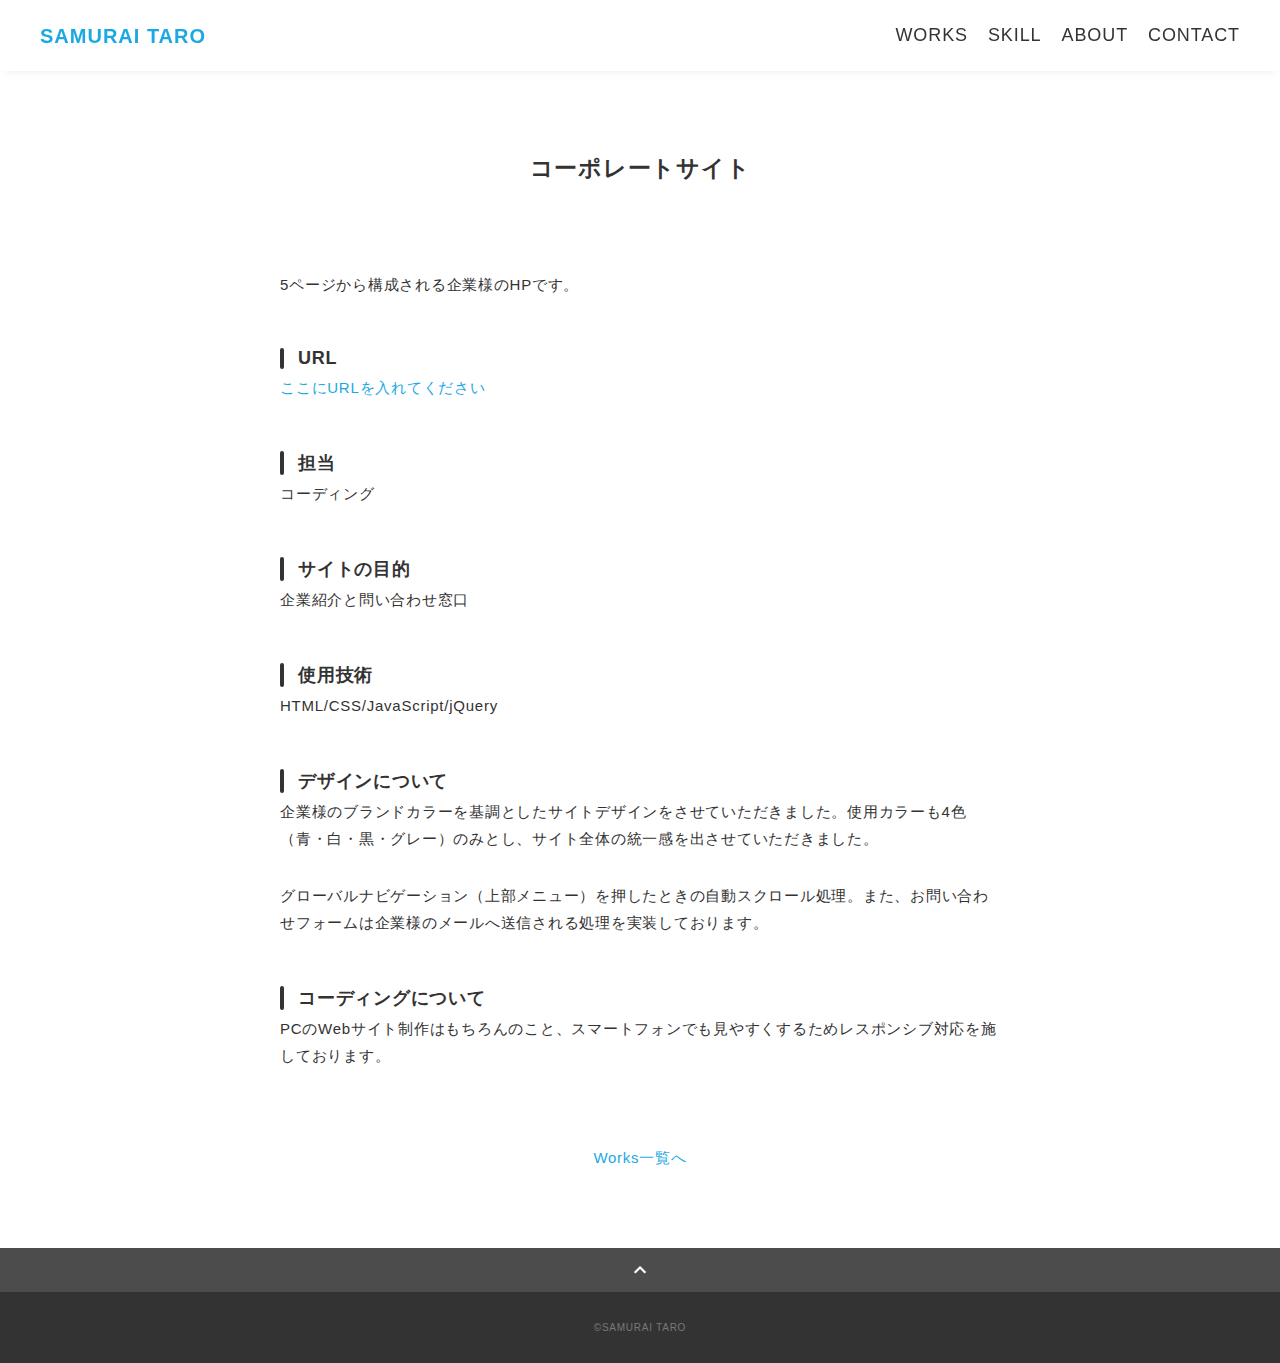
==== portfolio/works-1.html @ 839d48f8 "初回アップロード" ====
<!DOCTYPE html>
<html>
<head>
  <meta charset="utf-8">
  <meta name="viewport" content="width=device-width, initial-scale=1.0, maximum-scale=1.0, minimum-scale=1.0">
  <title>SAMURAI ポートフォリオ</title>
  <link rel="preconnect" href="https://fonts.gstatic.com">
  <link href="https://fonts.googleapis.com/css2?family=Montserrat:wght@400;700&display=swap" rel="stylesheet">
  <link href="https://fonts.googleapis.com/css?family=Material+Icons+Outlined" rel="stylesheet">
  <link href="css/ress.css" media="all" rel="stylesheet" type="text/css" />
  <link href="css/style.css" media="all" rel="stylesheet" type="text/css" />
</head>

<body>
  <div class="wrapper">

    <!-- header -->
    <header class="header ">
      <div class="container">
        <h1 class="header-logo">
          <a href="index.html">SAMURAI TARO</a>
        </h1>
        <nav class="gnav">
          <ul class="gnav-list">
            <li class="gnav-item"><a href="index.html#works">WORKS</a></li>
            <li class="gnav-item"><a href="index.html#skill">SKILL</a></li>
            <li class="gnav-item"><a href="index.html#about">ABOUT</a></li>
            <li class="gnav-item"><a href="index.html#contact">CONTACT</a></li>
          </ul>
        </nav>
      </div>
    </header>
    <!-- /header -->

    <main class="content">

      <article class="article">
        <div class="article-container">
          <h2 class="article-title">コーポレートサイト</h2>
          <div class="article-body">
            <p>
              <img src="img/works-detail/works-1.png" alt="">
            </p>
            <p>
              5ページから構成される企業様のHPです。
            </p>
            <h3>URL</h3>
            <p><a href="" target="_blank" rel="noopener">ここにURLを入れてください</a></p>
            <h3>担当</h3>
            <p>コーディング</p>
            <h3>サイトの目的</h3>
            <p>企業紹介と問い合わせ窓口</p>
            <h3>使用技術</h3>
            <p>HTML/CSS/JavaScript/jQuery</p>
            <h3>デザインについて</h3>
            <p>
              企業様のブランドカラーを基調としたサイトデザインをさせていただきました。使用カラーも4色（青・白・黒・グレー）のみとし、サイト全体の統一感を出させていただきました。
            </p>
            <p>
              グローバルナビゲーション（上部メニュー）を押したときの自動スクロール処理。また、お問い合わせフォームは企業様のメールへ送信される処理を実装しております。
            </p>
            <h3>コーディングについて</h3>
            <p>
              PCのWebサイト制作はもちろんのこと、スマートフォンでも見やすくするためレスポンシブ対応を施しております。
            </p>
          </div>
          <div class="home-link">
            <a href="index.html#works">Works一覧へ</a>
          </div>
        </div>
      </article>

      <div class="page-top" id="js-page-top">
        <span class="material-icons-outlined">expand_less</span>
      </div>
    </main>

    <!-- footer -->
    <footer class="footer">
      <div class="copyright">&copy;SAMURAI TARO</div>
    </footer>
    <!-- /footer -->

  </div>
  <script src="https://ajax.googleapis.com/ajax/libs/jquery/3.6.0/jquery.min.js"></script>
  <script type='text/javascript' src="js/script.js"></script>
</body>
</html>
---- portfolio/css/ress.css ----
/*!
 * ress.css • v3.0.1
 * MIT License
 * github.com/filipelinhares/ress
 */

/* # =================================================================
   # Global selectors
   # ================================================================= */

html {
  box-sizing: border-box;
  word-break: normal;
  -moz-tab-size: 4;
  tab-size: 4;

  -webkit-text-size-adjust: 100%; /* Prevent adjustments of font size after orientation changes in iOS */
}

*,
::before,
::after {
  box-sizing: inherit;
  background-repeat: no-repeat; /* Set `background-repeat: no-repeat` to all elements and pseudo elements */
}

::before,
::after {
  vertical-align: inherit;
  text-decoration: inherit; /* Inherit text-decoration and vertical align to ::before and ::after pseudo elements */
}

* {
  margin: 0;
  padding: 0; /* Reset `padding` and `margin` of all elements */
}

/* # =================================================================
   # General elements
   # ================================================================= */

hr {
  overflow: visible; /* Show the overflow in Edge and IE */
  height: 0; /* Add the correct box sizing in Firefox */
}

details,
main {
  display: block; /* Render the `main` element consistently in IE. */
}

summary {
  display: list-item; /* Add the correct display in all browsers */
}

small {
  font-size: 80%; /* Set font-size to 80% in `small` elements */
}

[hidden] {
  display: none; /* Add the correct display in IE */
}

abbr[title] {
  /* Add the correct text decoration in Chrome, Edge, IE, Opera, and Safari */
  text-decoration: underline;
  text-decoration: underline dotted;
  border-bottom: none; /* Remove the bottom border in Chrome 57 */
}

a {
  background-color: transparent; /* Remove the gray background on active links in IE 10 */
}

a:active,
a:hover {
  outline-width: 0; /* Remove the outline when hovering in all browsers */
}

code,
kbd,
pre,
samp {
  font-family: monospace, monospace; /* Specify the font family of code elements */
}

pre {
  font-size: 1em; /* Correct the odd `em` font sizing in all browsers */
}

b,
strong {
  font-weight: bolder; /* Add the correct font weight in Chrome, Edge, and Safari */
}

/* https://gist.github.com/unruthless/413930 */
sub,
sup {
  position: relative;
  font-size: 75%;
  line-height: 0;
  vertical-align: baseline;
}

sub {
  bottom: -.25em;
}

sup {
  top: -.5em;
}

/* # =================================================================
   # Forms
   # ================================================================= */

input {
  border-radius: 0;
}

/* Replace pointer cursor in disabled elements */
[disabled] {
  cursor: default;
}

[type="number"]::-webkit-container-spin-button,
[type="number"]::-webkit-outer-spin-button {
  height: auto; /* Correct the cursor style of increment and decrement buttons in Chrome */
}

[type="search"] {
  outline-offset: -2px; /* Correct the outline style in Safari */

  -webkit-appearance: textfield; /* Correct the odd appearance in Chrome and Safari */
}

[type="search"]::-webkit-search-decoration {
  -webkit-appearance: none; /* Remove the container padding in Chrome and Safari on macOS */
}

textarea {
  overflow: auto; /* Internet Explorer 11+ */
  resize: vertical; /* Specify textarea resizability */
}

button,
input,
optgroup,
select,
textarea {
  font: inherit; /* Specify font inheritance of form elements */
}

optgroup {
  font-weight: bold; /* Restore the font weight unset by the previous rule */
}

button {
  overflow: visible; /* Address `overflow` set to `hidden` in IE 8/9/10/11 */
}

button,
select {
  text-transform: none; /* Firefox 40+, Internet Explorer 11- */
}

/* Apply cursor pointer to button elements */
button,
[type="button"],
[type="reset"],
[type="submit"],
[role="button"] {
  cursor: pointer;
  color: inherit;
}

/* Remove container padding and border in Firefox 4+ */
button::-moz-focus-container,
[type="button"]::-moz-focus-container,
[type="reset"]::-moz-focus-container,
[type="submit"]::-moz-focus-container {
  padding: 0;
  border-style: none;
}

/* Replace focus style removed in the border reset above */
button:-moz-focusring,
[type="button"]::-moz-focus-container,
[type="reset"]::-moz-focus-container,
[type="submit"]::-moz-focus-container {
  outline: 1px dotted ButtonText;
}

button,
html [type="button"],
/* Prevent a WebKit bug where (2) destroys native `audio` and `video`controls in Android 4 */
[type="reset"],
[type="submit"] {
  -webkit-appearance: button; /* Correct the inability to style clickable types in iOS */
}

/* Remove the default button styling in all browsers */
button,
input,
select,
textarea {
  border-style: none;
  background-color: transparent;
}

/* Style select like a standard input */
select {
  -webkit-appearance: none; /* Chrome 41+ */
  -moz-appearance: none; /* Firefox 36+ */
}

select::-ms-expand {
  display: none; /* Internet Explorer 11+ */
}

select::-ms-value {
  color: currentColor; /* Internet Explorer 11+ */
}

legend {
  display: table; /* Correct the text wrapping in Edge and IE */
  max-width: 100%; /* Correct the text wrapping in Edge and IE */
  max-width: 100%; /* Correct the text wrapping in Edge 18- and IE */
  white-space: normal; /* Correct the text wrapping in Edge and IE */
  color: inherit; /* Correct the color inheritance from `fieldset` elements in IE */
  border: 0; /* Correct `color` not being inherited in IE 8/9/10/11 */
}

::-webkit-file-upload-button {
  font: inherit; /* Change font properties to `inherit` in Chrome and Safari */
  color: inherit;
  /* Correct the inability to style clickable types in iOS and Safari */

  -webkit-appearance: button;
}

/* # =================================================================
   # Specify media element style
   # ================================================================= */

img {
  border-style: none; /* Remove border when inside `a` element in IE 8/9/10 */
}

/* Add the correct vertical alignment in Chrome, Firefox, and Opera */
progress {
  vertical-align: baseline;
}

/* # =================================================================
   # Accessibility
   # ================================================================= */

/* Hide content from screens but not screenreaders */
@media screen {
  [hidden~="screen"] {
    display: inherit;
  }
  [hidden~="screen"]:not(:active):not(:focus):not(:target) {
    position: absolute !important;
    clip: rect(0 0 0 0) !important;
  }
}

/* Specify the progress cursor of updating elements */
[aria-busy="true"] {
  cursor: progress;
}

/* Specify the pointer cursor of trigger elements */
[aria-controls] {
  cursor: pointer;
}

/* Specify the unstyled cursor of disabled, not-editable, or otherwise inoperable elements */
[aria-disabled] {
  cursor: default;
}
---- portfolio/css/style.css ----
body {
  font-family: "M PLUS Rounded 1c", sans-serif;
  font-size: 15px;
  letter-spacing: .05em;
  color: #333;
}

a {
  transition: opacity .3s;
  text-decoration: none;
  color: #1ca9e3;
}

img {
  max-width: 100%;
  height: auto;
  vertical-align: bottom;
  border-style: none;
}



.pc-only {
  display: block;
}

.sp-only {
  display: none;
}

/*--------------------------------
 レイアウト
---------------------------------*/
.wrapper {
  padding-top: 73px;
}

.section {
  padding: 90px 0;
}

.section:nth-of-type(odd) {
  background-color: #f7f7f7;
}

.container {
  max-width: 1340px;
  margin: 0 auto;
  padding: 0 40px;
}


/*--------------------------------
 見出し
---------------------------------*/
.title {
  font-size: 34px;
  font-weight: bold;
  line-height: 1;
  margin-bottom: 40px;
  text-align: center;
  letter-spacing: .05em;
  color: #333;
  text-decoration: underline;
  text-decoration-color: #ff914d;
}

.lead {
  font-size: 16px;
  line-height: 1.8;
  margin-bottom: 30px;
}

/*--------------------------------
ヘッダー
---------------------------------*/
.header {
  position: fixed;
  top: 0;
  z-index: 1;
  width: 100%;
  background-color: #fff;
  box-shadow: 0 5px 10px -6px rgba(0,0,0,.1);
}

.header .container {
  display: flex;
  align-items: center;
  justify-content: space-between;
  padding: 20px 40px;
}

.header-logo {
  font-size: 20px;
  font-weight: bold;
  line-height: 1.2;
  margin-right: 20px;
  letter-spacing: .05em;
}

.header-logo a {
  width: 200px;
  display: inline-block;
}

.gnav-list {
  display: flex;
  justify-content: space-between;
  list-style: none;
}

.gnav-item:not(:last-child) {
  margin-right: 20px;
}

.gnav-item a {
  position: relative;
  font-size: 18px;
  display: inline-block;
  padding: 5px 0;
  transition: .3s;
  letter-spacing: .05em;
  color: #333;
}
.gnav-item a:after {
  position: absolute;
  bottom: 0;
  left: 50%;
  width: 0;
  height: 2px;
  content: "";
  transition: .3s;
  -webkit-transform: translateX(-50%);
  transform: translateX(-50%);
  background-color: #ff914d;
}

.gnav-item a:hover:after {
  width: 100%;
}

/*--------------------------------
 メインビジュアル
---------------------------------*/
.mv {
  display: flex;
  align-items: center;
  height: auto;
  text-align: center;
  justify-content: center;
}

.mv-container {
  position: relative;
  padding: 20px 0 20px 0;
}

.mv-container img {  
  width: 100%;
  height: auto;
  z-index: 10;
}

.mv2-container img{
  position: absolute;
  width: 25%;
  right: 150px;
  top: 330px;
  z-index: 11;
}
/*--------------------------------
 Works
---------------------------------*/
.works-list {
  display: flex;
  flex-wrap: wrap;
  margin-bottom: -40px;
}

.works-item {
  width: 31.74603%;
  margin-right: 1.58730%;
  margin-bottom: 40px;
  color: #333;
}

.works-item:hover {
  opacity: .9;
}

.works-item:nth-of-type(3n) {
  margin-right: 0;
}

.works-img img {
  border: 1px solid #e6e6e6;
}

.works-name {
  font-size: 12px;
  font-weight: bold;
  margin-top: 8px;
}

.works-info {
  font-size: 10px;
  margin-top: 5px;
}


/*--------------------------------
 Skill
---------------------------------*/
.skill-list {
  display: flex;
  flex-wrap: wrap;
  justify-content: space-between;
  margin-bottom: -50px;
}

.skill-item {
  display: flex;
  align-items: flex-start;
  justify-content: space-between;
  width: 48%;
  margin-bottom: 50px;
}

.skill-img {
  width: 60px;
  height: auto;
  margin-right: 20px;
}

.skill-body {
  flex: 1;
}

.skill-name {
  margin-bottom: 10px;
}

.skill-text {
  font-size: 14px;
  line-height: 1.8;
}


/*--------------------------------
 About
---------------------------------*/
.profile {
  display: flex;
  flex-wrap: wrap;
  max-width: 800px;
  margin: 0 auto;
}
.profile-img {
  width: 20%;
  margin-right: 30px;
  border-radius: 50%;
}
.profile-img img {
  border-radius: 50%;
}
.profile-body {
  flex: 1;
}

.profile-body p {
  font-size: 15px;
  line-height: 1.8;
}

.profile-body p:not(:last-child) {
  margin-bottom: 30px;
}


/*--------------------------------
 Contact
---------------------------------*/
.contact {
  text-align: center;
}

.contact-item:not(:last-child) {
  margin-right: 10px;
}

.contact-text {
  margin-top: 10px;
}


/*--------------------------------
 ページトップ
---------------------------------*/
.page-top {
  font-weight: bold;
  padding: 10px;
  cursor: pointer;
  text-align: center;
  background-color: #4c4c4c;
}

.page-top .material-icons-outlined {
  vertical-align: bottom;
  color: #fff;
}

/*--------------------------------
 フッター
---------------------------------*/
.footer {
  padding: 30px;
  background-color: #333;
}

.copyright {
  font-size: 10px;
  text-align: center;
  color: #797979;
}

/*--------------------------------
 下層：Worksページ
---------------------------------*/
.article {
  padding: 80px 0;
}

.article-container {
  max-width: 1040px;
  margin: 0 auto;
  padding: 0 20px;
}

.article-title {
  margin-bottom: 30px;
  text-align: center;
}

.article-body {
  max-width: 720px;
  margin: 0 auto;
  margin-bottom: 80px;
}

.article-body h3 {
  position: relative;
  font-size: 18px;
  margin-bottom: 5px;
  padding-left: 1em;
}

.article-body img {
  width: 100%;
  height: auto;
}

.article-body h3:not(:first-child) {
  margin-top: 50px;
}

.article-body h3::before {
  position: absolute;
  top: 0;
  left: 0;
  width: 4px;
  height: 100%;
  content: "";
  border-radius: 3px;
  background-color: #333;
}

.article-body p {
  font-size: 15px;
  line-height: 1.8;
  margin-bottom: 30px;
}

.home-link {
  text-align: center;
}

/*media Queries 767
----------------------------------------------------*/
@media screen and (max-width: 767px) {
  body {
    font-size: 14px;
  }

  .pc-only {
    display: none;
  }

  .sp-only {
    display: block;
  }

  /* 見出し */
  .title {
    font-size: 26px;
    margin-bottom: 20px;
  }

  .lead {
    font-size: 14px;
    line-height: 1.7;
    margin-bottom: 20px;
  }

  /* レイアウト */
  .wrapper {
    padding-top: 57px;
  }

  .section {
    padding: 60px 0;
  }

  .container {
    padding: 0 20px;
  }

  /* ヘッダー */
  .header .container {
    padding: 15px;
  }

  .header-logo {
    font-size: 15px;
    margin-right: 15px;
  }

  .gnav-item:not(:last-child) {
    margin-right: 10px;
  }

  .gnav-item a {
    font-size: 10px;
  }

  .gnav-item a:after {
    display: none;
  }

  /*  メインビジュアル */
  .mv {
    height: 40vh;
  }

  .mv-container {
    padding: 0 20px;
  }

  .mv-title {
    font-size: 30px;
  }
  .mv-subtitle {
    font-size: 16px;
    margin-bottom: 20px;
  }

  .mv-text {
    top: 75%;
    font-size: 14px;
    line-height: 1.7;
  }

  /* Works */
  .works-name {
    font-size: 12px;
  }

  .works-info {
    margin-top: 3px;
  }

  .works-list {
    justify-content: space-between;
  }

  .works-item {
    flex: 0 0 48%;
    margin-right: 0;
    margin-bottom: 30px;
  }

  /* Skill */
  .skill-list {
    display: block;
    margin-bottom: 0;
  }

  .skill-item {
    width: 100%;
    margin-bottom: 35px;
  }

  .skill-item:last-child {
    margin-bottom: 0;
  }

  .skill-name {
    margin-bottom: 5px;
  }

  .skill-text {
    font-size: 13px;
    line-height: 1.7;
  }

  /* About */
  .profile {
    display: block;
  }
  .profile-img {
    width: 150px;
    margin: 0 auto;
    margin-bottom: 25px;
  }

  .profile-body p {
    font-size: 14px;
    line-height: 1.7;
  }

  .profile-body p:not(:last-child) {
    margin-bottom: 20px;
  }

  /* フッター */
  .footer {
    padding: 20px;
  }

  /* 下層ページ */
  .article {
    padding: 50px 0;
  }

  .article-body h3 {
    font-size: 16px;
    padding-left: .8em;
  }

  .article-body h3:not(:first-child) {
    margin-top: 30px;
  }

  .article-body p {
    font-size: 14px;
    line-height: 1.7;
    margin-bottom: 20px;
  }
}
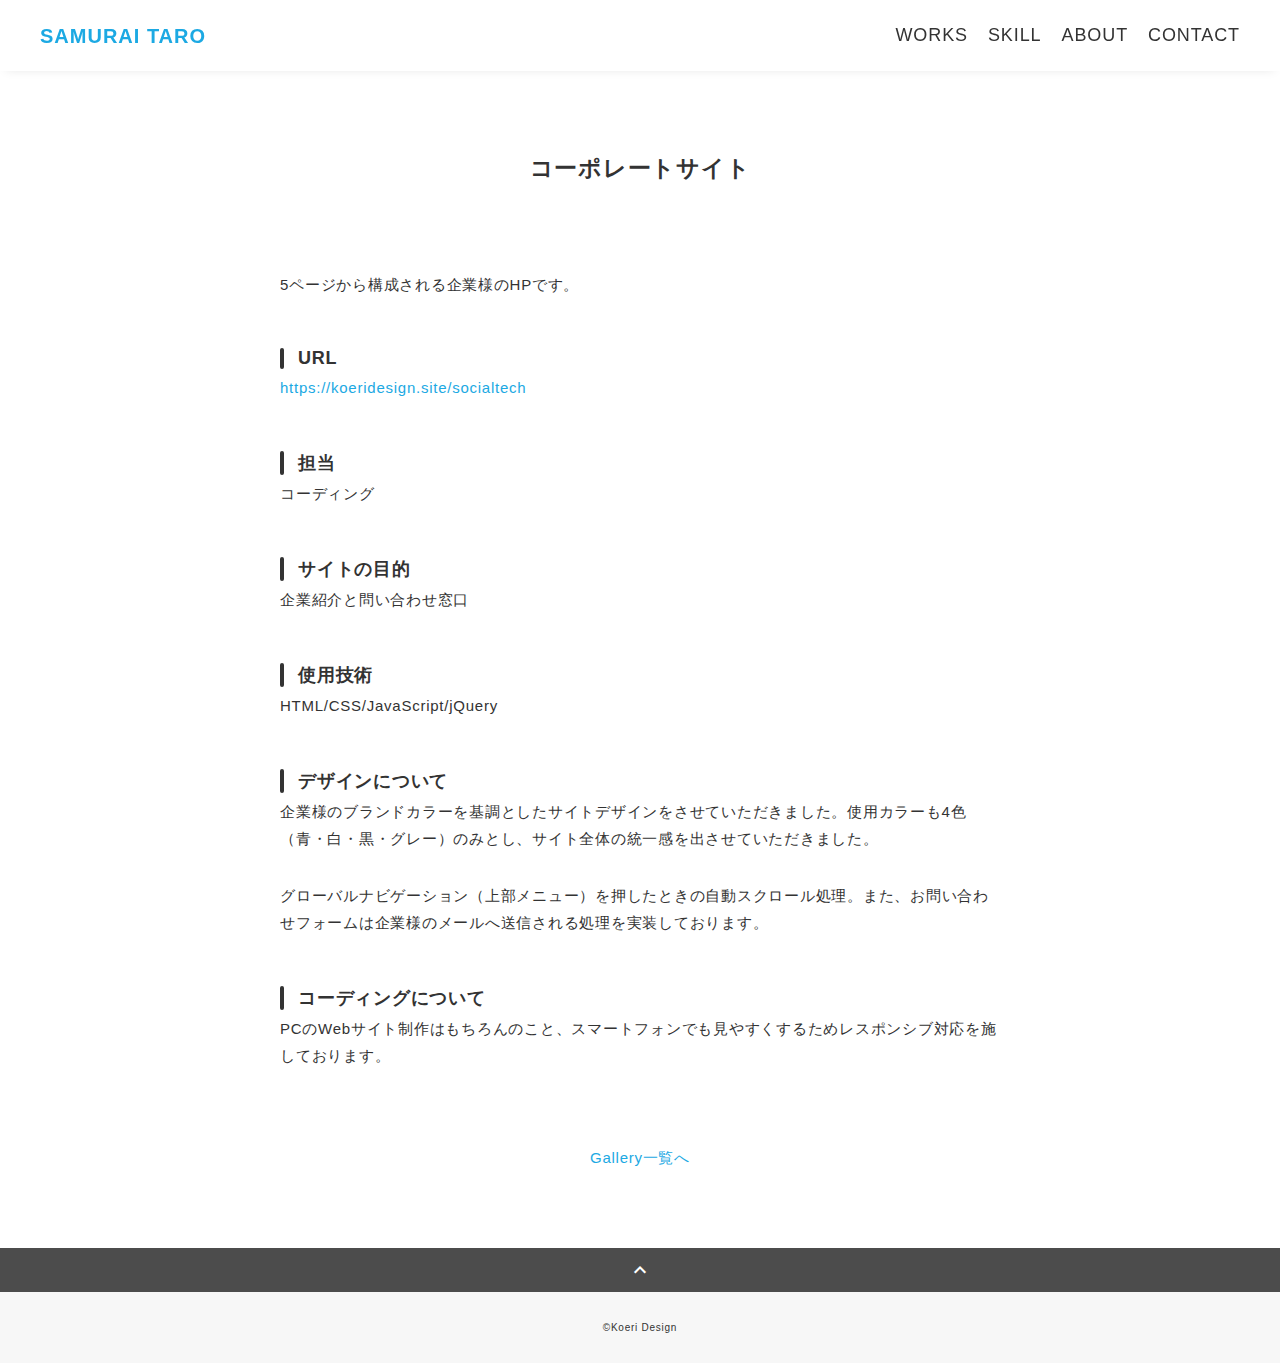
==== commit 65312dca: "11/16アップ" ====
--- a/portfolio/works-1.html
+++ b/portfolio/works-1.html
@@ -45,7 +45,7 @@
               5ページから構成される企業様のHPです。
             </p>
             <h3>URL</h3>
-            <p><a href="" target="_blank" rel="noopener">ここにURLを入れてください</a></p>
+            <p><a href="https://koeridesign.site/socialtech" target="_blank" rel="noopener">https://koeridesign.site/socialtech</a></p>
             <h3>担当</h3>
             <p>コーディング</p>
             <h3>サイトの目的</h3>
@@ -65,7 +65,7 @@
             </p>
           </div>
           <div class="home-link">
-            <a href="index.html#works">Works一覧へ</a>
+            <a href="index.html#works">Gallery一覧へ</a>
           </div>
         </div>
       </article>
@@ -77,7 +77,7 @@
 
     <!-- footer -->
     <footer class="footer">
-      <div class="copyright">&copy;SAMURAI TARO</div>
+      <div class="copyright">&copy;Koeri Design</div>
     </footer>
     <!-- /footer -->
 
--- a/portfolio/css/style.css
+++ b/portfolio/css/style.css
@@ -61,8 +61,18 @@
   text-align: center;
   letter-spacing: .05em;
   color: #333;
-  text-decoration: underline;
-  text-decoration-color: #ff914d;
+  position: relative;
+}
+
+.title:after{
+  content: "";
+  background: #ff914d;
+  width: 10%;
+  height: 3px;
+  position: absolute;
+  bottom: -10px;
+  left: 50%;
+  transform: translate(-50%);
 }
 
 .lead {
@@ -158,16 +168,10 @@
 .mv-container img {  
   width: 100%;
   height: auto;
-  z-index: 10;
-}
-
-.mv2-container img{
-  position: absolute;
-  width: 25%;
-  right: 150px;
-  top: 330px;
-  z-index: 11;
-}
+
+}
+
+
 /*--------------------------------
  Works
 ---------------------------------*/
@@ -194,6 +198,7 @@
 
 .works-img img {
   border: 1px solid #e6e6e6;
+  box-shadow: 5px 5px 10px rgba(0,0,0,.1);
 }
 
 .works-name {
@@ -207,6 +212,9 @@
   margin-top: 5px;
 }
 
+.works-item5{
+  display: none;
+}
 
 /*--------------------------------
  Skill
@@ -219,17 +227,21 @@
 }
 
 .skill-item {
-  display: flex;
+  display: inline-block;
   align-items: flex-start;
   justify-content: space-between;
-  width: 48%;
+  width: 45%;
   margin-bottom: 50px;
+  text-align: center;
+}
+.skill-item3{
+  display: none;
 }
 
 .skill-img {
-  width: 60px;
+  width: 90px;
   height: auto;
-  margin-right: 20px;
+  margin: 0 auto;
 }
 
 .skill-body {
@@ -250,19 +262,18 @@
  About
 ---------------------------------*/
 .profile {
-  display: flex;
-  flex-wrap: wrap;
+  text-align: center;
   max-width: 800px;
   margin: 0 auto;
-}
-.profile-img {
-  width: 20%;
-  margin-right: 30px;
-  border-radius: 50%;
-}
-.profile-img img {
-  border-radius: 50%;
-}
+  padding: 0;
+}
+
+
+.profile-img{
+  margin: 0 auto;
+  max-width: 300px;
+}
+
 .profile-body {
   flex: 1;
 }
@@ -272,7 +283,7 @@
   line-height: 1.8;
 }
 
-.profile-body p:not(:last-child) {
+.profile-body p::not(:last-child){
   margin-bottom: 30px;
 }
 
@@ -314,13 +325,13 @@
 ---------------------------------*/
 .footer {
   padding: 30px;
-  background-color: #333;
+  background-color: #f7f7f7;
 }
 
 .copyright {
   font-size: 10px;
   text-align: center;
-  color: #797979;
+  color: #333;
 }
 
 /*--------------------------------
@@ -399,6 +410,7 @@
     display: block;
   }
 
+
   /* 見出し */
   .title {
     font-size: 26px;
@@ -447,9 +459,7 @@
   }
 
   /*  メインビジュアル */
-  .mv {
-    height: 40vh;
-  }
+  
 
   .mv-container {
     padding: 0 20px;
@@ -498,7 +508,9 @@
     width: 100%;
     margin-bottom: 35px;
   }
-
+  .skill-item3{
+    visibility: hidden;
+  }
   .skill-item:last-child {
     margin-bottom: 0;
   }
@@ -511,6 +523,8 @@
     font-size: 13px;
     line-height: 1.7;
   }
+ 
+  
 
   /* About */
   .profile {
@@ -556,3 +570,104 @@
     margin-bottom: 20px;
   }
 }
+
+/*追記*/
+.drawer-toggle {
+  display: none;
+}
+
+@media screen and (max-width: 767px) {
+  .header {
+    width: 100%;
+    position: fixed;
+    top: 0;
+    left: 0;
+  }
+  .header.is-active  {
+    width: 100%;
+    top: 0;
+  }
+  .header .container {
+    display: block;
+  }
+  .header.is-active .container {
+  padding-left: 0;
+  }
+  .gnav{
+    transform: translateX(-150%);
+    transition: all 0.6s ease 0s;
+  }
+  .gnav.is-active{
+    display: block;
+    background: #f7f7f7;
+    width: 100%;
+    height:100vh;
+    transform: translateX(0);
+    position: fixed;
+    top: 0;
+
+  }
+   .gnav-list{
+    display: none;
+  }
+  .gnav.is-active .gnav-list{
+    display: block;
+    text-align: center;
+    padding-top: 50px;
+  }
+  .gnav.is-active .gnav-item{
+    margin-top: 40px;
+  }
+  .gnav.is-active .gnav-item a{
+    display: block;
+    font-size: 16px;
+  }
+  .drawer-toggle {
+    display: block;
+    position: fixed;
+    z-index: 150;
+    transition: all 0.6s ease 0s;
+    width: 30px;
+    height: 30px;
+    top: 20px;
+    right: 30px;
+  }
+  .drawer-toggle.is-active .drawer-toggle-icon1 {
+    transform: rotate(-45deg);
+    top: 8px;
+    background-color: #fff;
+  }
+  .drawer-toggle.is-active .drawer-toggle-icon2 {
+    display: none;
+  }
+  .drawer-toggle.is-active .drawer-toggle-icon3 {
+    transform: rotate(45deg);
+    top: 8px;
+    background-color: #fff;
+  }
+  .drawer-toggle.is-active::after {
+    display: none;
+  }
+  .drawer-toggle-icons {
+    width: 30px;
+    position: relative;
+  }
+
+  .drawer-toggle-icon1, .drawer-toggle-icon2, .drawer-toggle-icon3 {
+    height: 2px;
+    position: absolute;
+    width: 100%;
+    background: #453a37;
+    transition: all 0.6s ease 0s;
+    border-radius: 50px;
+  }
+  .drawer-toggle-icon1 {
+    top: 0;
+  }
+  .drawer-toggle-icon2 {
+    top: 8px;
+  }
+  .drawer-toggle-icon3 {
+    top: 16px;
+  }
+}